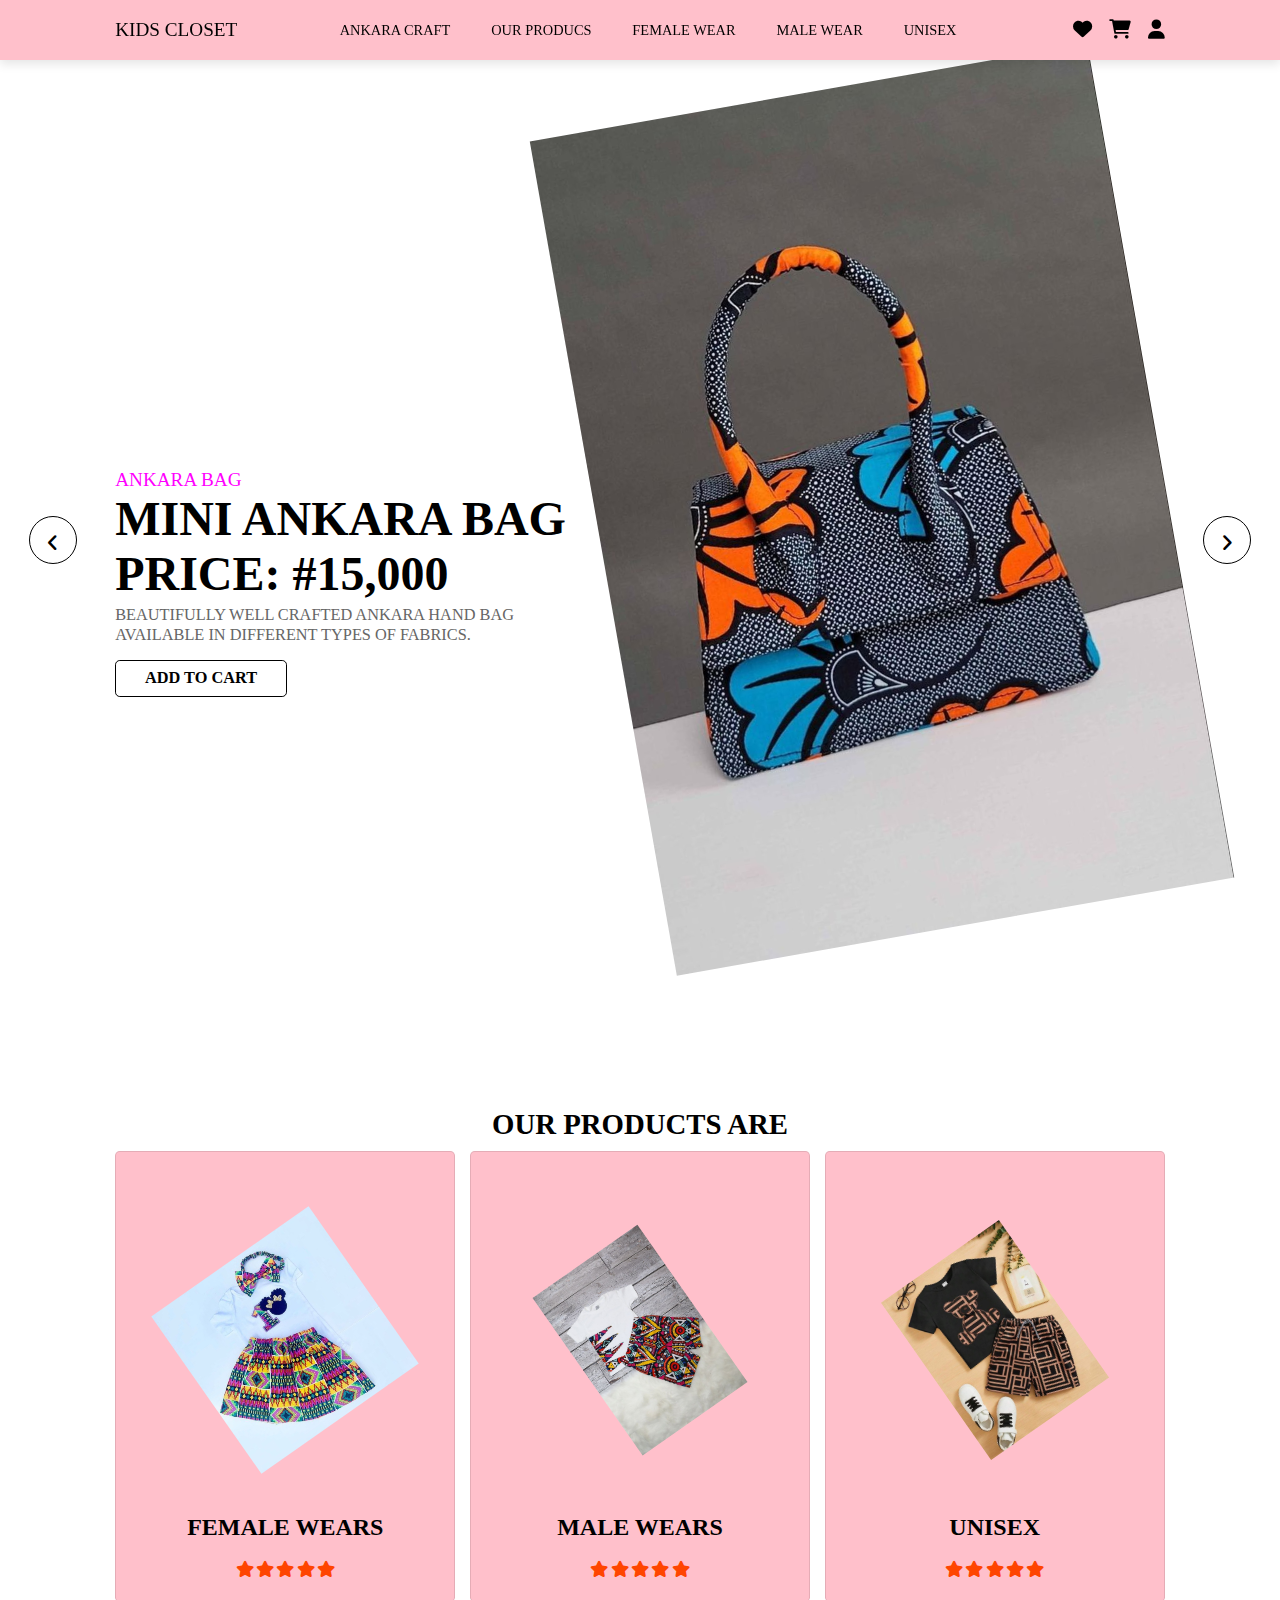
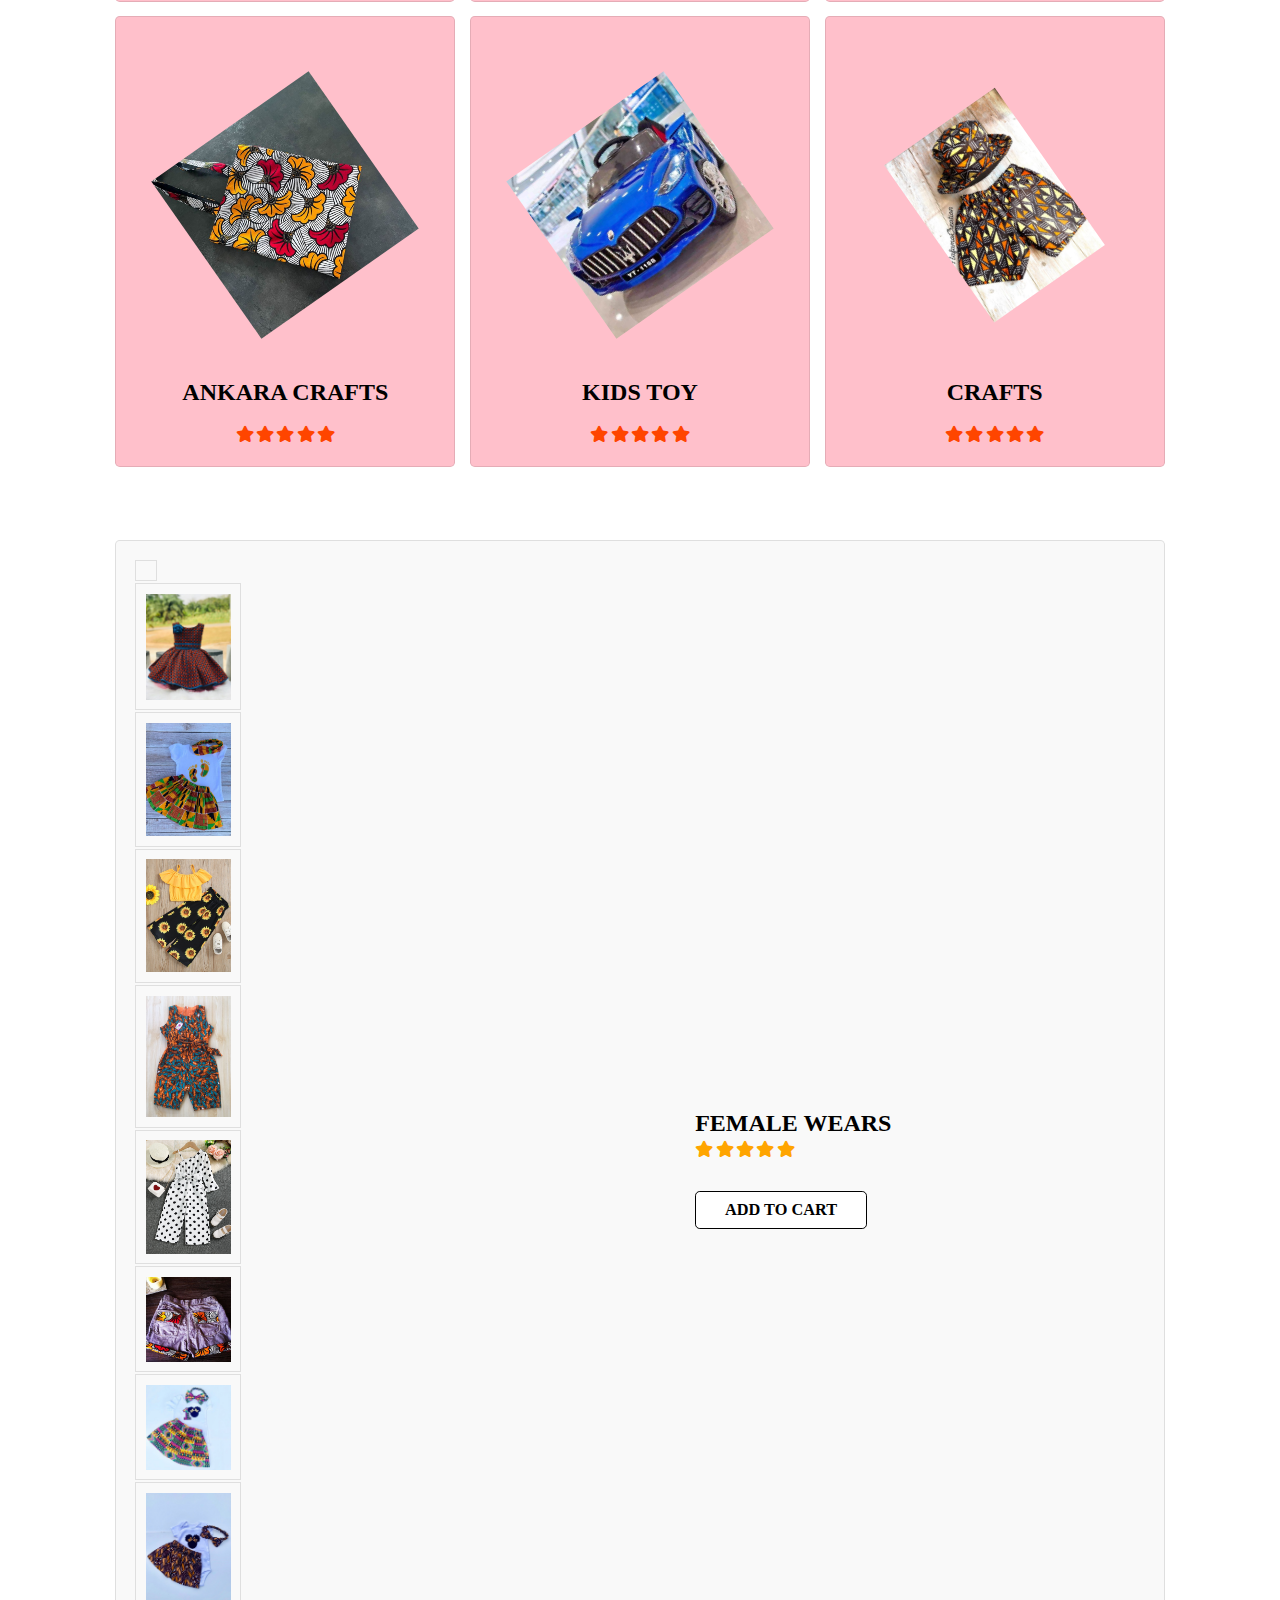
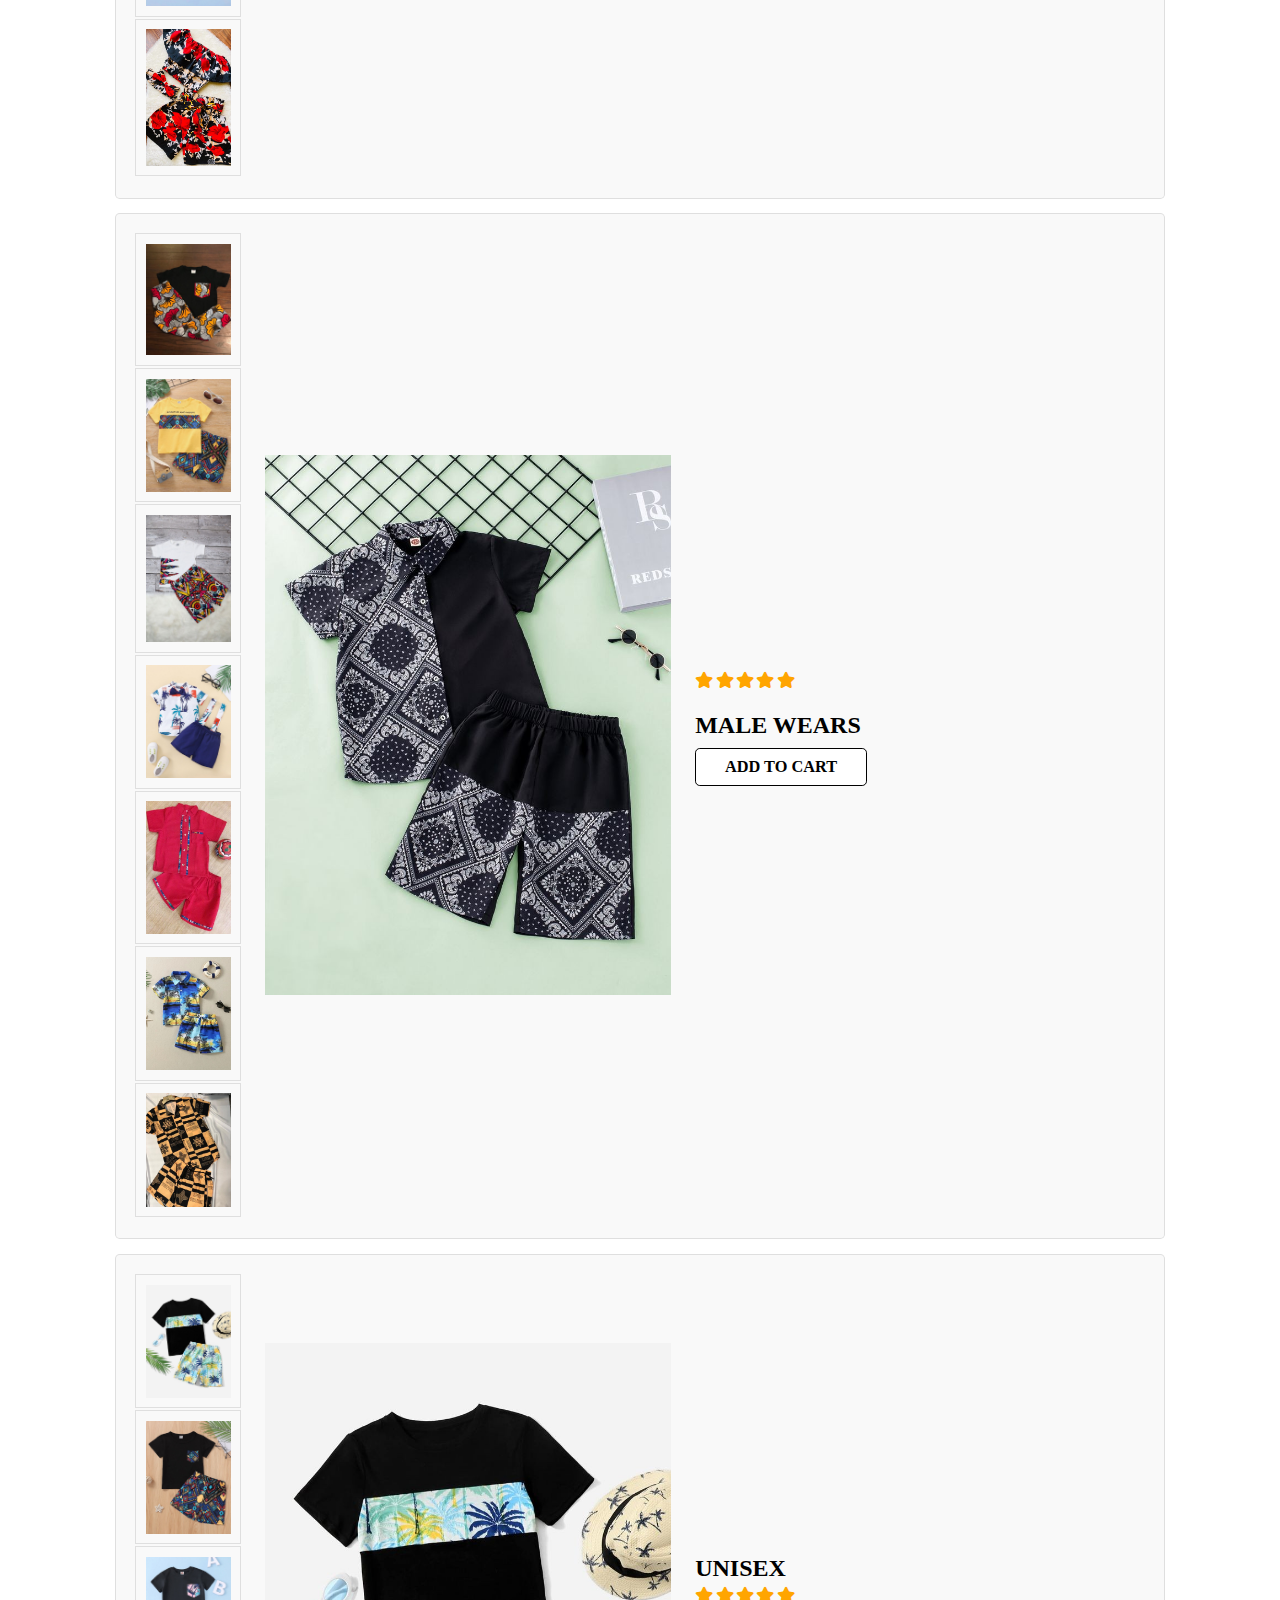
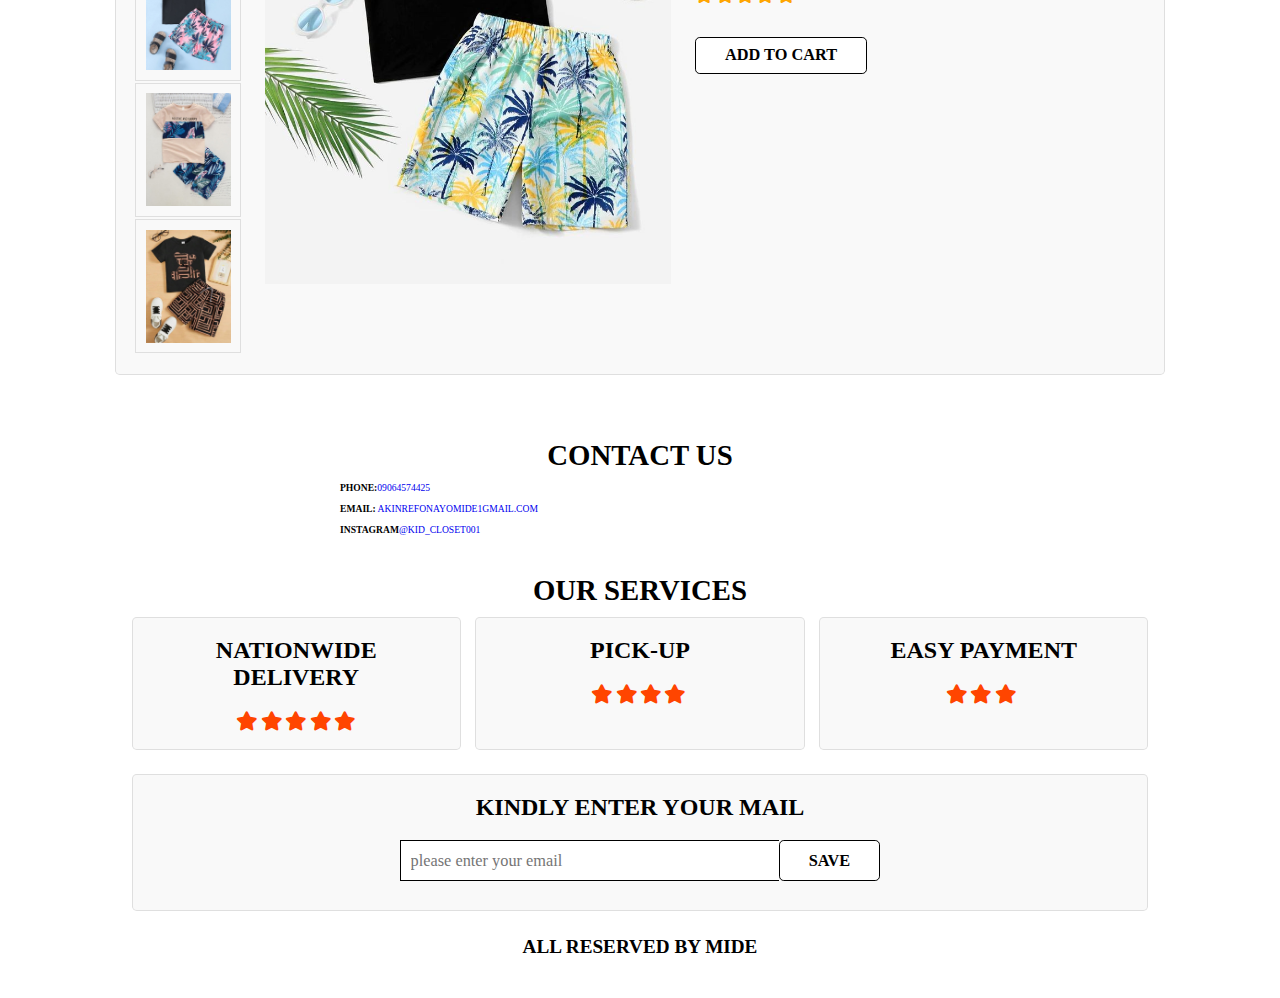
==== Ankara-Craft/index.html @ 2e48a8a9 "Ecom" ====
<!DOCTYPE html>
<html>
    <head>
        <link rel="stylesheet" href="https://cdnjs.cloudflare.com/ajax/libs/font-awesome/6.0.0/css/all.min.css" integrity="sha384-..." crossorigin="anonymous">
        <meta name="viewport" content="width=device-width, initial-scale=1.0">
        <link rel="stylesheet" href="styles.css">
    </head>
    <body>
        <header>
            <div id="menu-bar" class="fas fa-bars"></div>
            <a href="#" class="logo">Kids Closet</a>
            <nav class="navbar">
                <a href="#home">Ankara craft</a>
                <a href="#product">Our Producs</a>
                <a href="#fearured">female wear</a>
                <a href="#blog">Male wear</a>
                <a href="#news">unisex</a>
            </nav>
            <div class="icons">
                <a href="#"><i class="fas fa-heart"></i></a>
                <a href="#"><i class="fa fa-shopping-cart"></i></a>
                <a href="#"><i class="fa fa-user"></i></a>
            </div>
        </header>
        <!--end header-->
        <section class="home" id="home">
            <div class="slide-container active">
                <div class="slide">
                    <div class="content">
                        <span>Ankara Bag</span>
                        <h3>Mini Ankara bag</h3>
                        <h3>price: #15,000</h3>
                        <p>
                           Beautifully well crafted ankara hand bag
                        available in different types of fabrics.                      </p>
                        <a href="#" class="btn">add to cart</a>
                    </div>
                    <div class="image">
                        <img src="img/bag (2).jpg" class="shoe">
                    </div>
                </div>
            </div>
            <div class="slide-container">
                <div class="slide">
                    <div class="content">
                        <span>Ankara Bag</span>
                        <h3>Ankara hand bag</h3>
                        <h3>price: #12,000</h3>
                        <p>
                            Beautifully well crafted ankara hand bag
                            available in different types of fabrics
                        </p>
                        <a href="#" class="btn">add to cart</a>
                    </div>
                    <div class="image">
                        <img src="img/bag (3).jpg" class="shoe">
                    </div>
                </div>
            </div>
            <div class="slide-container">
                <div class="slide">
                    <div class="content">
                        <span>Ankara Bag</span>
                        <h3>Mini Ankara bag</h3>
                        <h3>price: #15,000</h3>
                        <p>
                        Beaitifully crafted ankara hand bag
                        available in different types of fabrics.
                        </p>
                        <a href="#" class="btn">add to card</a>
                    </div>
                    <div class="image">
                        <img src="img/bag (4).jpg" class="shoe">
                    </div>
                </div>
            </div>
            <div class="slide-container">
                <div class="slide">
                    <div class="content">
                        <span></span>
                        <h3>Ankara hand Bag</h3>
                        <h3>price: #15,000</h3>
                        <p>
            
                        </p>
                        <a href="#" class="btn">add to card</a>
                    </div>
                    <div class="image">
                        <img src="img/bag (5).jpg" class="shoe">
                    </div>
                </div>
            </div>

            <div id="prev" class="fa fa-angle-left" onclick="prev();"></div>
            <div id="next" class="fa fa-angle-right" onclick="next();"></div>
        </section>
        <!--end home-->
        <section class="product" id="product">
            <h1 class="heading">Our Products are<span></span></h1>
            <div class="box-container">
                <div class="box">
                    <div class="icons">
                        <a href="#" class="fa fa-heart"></a>
                        <a href="#" class="fa fa-share"></a>
                        <a href="#" class="fa fa-eye"></a>
                    </div>
                    <div class="content">
                        <img src="img/3 pcs femal.jpg" alt="gown" >
                        <h3>Female Wears</h3>
                        <div class="price"><span></span></div>
                        <div class="stars">
                            <i class="fa fa-star"></i>
                            <i class="fa fa-star"></i>
                            <i class="fa fa-star"></i>
                            <i class="fa fa-star"></i>
                            <i class="fa fa-star"></i>
                        </div>
                    </div>
                </div>
                <div class="box">
                    <div class="icons">
                        <a href="#" class="fa fa-heart"></a>
                        <a href="#" class="fa fa-share"></a>
                        <a href="#" class="fa fa-eye"></a>
                    </div>
                    <div class="content">
                        <img src="img/male (4).jpg" alt="">
                        <h3>Male wears</h3>
                        <div class="price"><span></span></div>
                        <div class="stars">
                            <i class="fa fa-star"></i>
                            <i class="fa fa-star"></i>
                            <i class="fa fa-star"></i>
                            <i class="fa fa-star"></i>
                            <i class="fa fa-star"></i>
                        </div>
                    </div>
                </div>
                <div class="box">
                    <div class="icons">
                        <a href="#" class="fa fa-heart"></a>
                        <a href="#" class="fa fa-share"></a>
                        <a href="#" class="fa fa-eye"></a>
                    </div>
                    <div class="content">
                        <img src="img/unisex (6).jpg" alt="">
                        <h3>Unisex</h3>
                        <div class="price"><span></span></div>
                        <div class="stars">
                            <i class="fa fa-star"></i>
                            <i class="fa fa-star"></i>
                            <i class="fa fa-star"></i>
                            <i class="fa fa-star"></i>
                            <i class="fa fa-star"></i>
                        </div>
                    </div>
                </div>
                <div class="box">
                    <div class="icons">
                        <a href="#" class="fa fa-heart"></a>
                        <a href="#" class="fa fa-share"></a>
                        <a href="#" class="fa fa-eye"></a>
                    </div>
                    <div class="content">
                        <img src="img/tote bag.jpg" alt="">
                        <h3>Ankara Crafts</h3>
                        <div class="price"><span></span></div>
                        <div class="stars">
                            <i class="fa fa-star"></i>
                            <i class="fa fa-star"></i>
                            <i class="fa fa-star"></i>
                            <i class="fa fa-star"></i>
                            <i class="fa fa-star"></i>
                        </div>
                    </div>
                </div>
                <div class="box">
                    <div class="icons">
                        <a href="#" class="fa fa-heart"></a>
                        <a href="#" class="fa fa-share"></a>
                        <a href="#" class="fa fa-eye"></a>
                    </div>
                    <div class="content">
                        <img src="img/toy.jpg" alt="">
                        <h3>Kids Toy</h3>
                        <div class="price"><span></span></div>
                        <div class="stars">
                            <i class="fa fa-star"></i>
                            <i class="fa fa-star"></i>
                            <i class="fa fa-star"></i>
                            <i class="fa fa-star"></i>
                            <i class="fa fa-star"></i>
                        </div>
                    </div>
                </div>
                <div class="box">
                    <div class="icons">
                        <a href="#" class="fa fa-heart"></a>
                        <a href="#" class="fa fa-share"></a>
                        <a href="#" class="fa fa-eye"></a>
                    </div>
                    <div class="content">
                        <img src="img/bucket hat and short.jpg" alt="">
                        <h3>Crafts</h3>
                        <div class="price"><span></span></div>
                        <div class="stars">
                            <i class="fa fa-star"></i>
                            <i class="fa fa-star"></i>
                            <i class="fa fa-star"></i>
                            <i class="fa fa-star"></i>
                            <i class="fa fa-star"></i>
                        </div>
                    </div>
                </div>
            </div>
        </section>
        <!--end product-->
        <section class="featured" id="fearured">
            <h1 class="heading"></h1>
            <div class="row">
                <div class="image-container">
                    <div class="small-image">
                        <img src="" alt="" class="featured-image-1">
                        
                        <img src="img/armless gown.jpg" alt="" class="featured-image-1">
                        <img src="img/female 3pcs.jpg" alt="" class="featured-image-1">
                        <img src="img/female 2pcs sunflower dress.jpg" alt="" class="featured-image-1">
                        <img src="img/female playsuit.jpg" alt="" class="featured-image-1">
                        <img src="img/female jumpsuit.jpg" alt="" class="featured-image-1">
                        <img src="img/female bum short.jpg" alt="" class="featured-image-1">
                        <img src="img/3 pcs femal.jpg" alt="" class="featured-image-1">
                        <img src="img/female.jpg" alt="" class="featured-image-1">
                        <img src="img/Girl set.jpg" alt="" class="featured-image-1">
                    </div>

                    <div class="big-image">
                        <img src="" alt="" class="big-image-1">
                    </div>
                </div>
                <div class="content">
                    <h3>Female Wears</h3>
                    <div class="stars">
                        <i class="fa fa-star"></i>
                        <i class="fa fa-star"></i>
                        <i class="fa fa-star"></i>
                        <i class="fa fa-star"></i>
                        <i class="fa fa-star"></i>
                    </div>
                    <p>
                        
        
                    </p>
                    <div class="price"><span></span></div>
                    <a href="#" class="btn">add to cart</a>
                </div>
            </div>
            <div class="row">
                <div class="image-container">
                    
                    <div class="small-image">
                        <img src="img/male (2).jpg" alt="" class="featured-image-2">
                        <img src="img/male (3).jpg" alt="" class="featured-image-2">
                        <img src="img/male (4).jpg" alt="" class="featured-image-2">
                        <img src="img/male (5).jpg" alt="" class="featured-image-2">
                        <img src="img/male (6).jpg" alt="" class="featured-image-2">
                        <img src="img/male (7).jpg" alt="" class="featured-image-2">
                        <img src="img/male wear.jpg" alt="" class="featured-image-2">
                    </div>
                    <div class="big-image">
                        <img src="img/male.jpg" alt="" class="big-image-2">
                    </div>
                </div>
                <div class="content">
                    <h3></h3>
                    <div class="stars">
                        <i class="fa fa-star"></i>
                        <i class="fa fa-star"></i>
                        <i class="fa fa-star"></i>
                        <i class="fa fa-star"></i>
                        <i class="fa fa-star"></i>
                    </div>
                    <p>
                        
                    </p>
                    <h3>Male Wears</h3>
                    <div class="price"><span></span></div>
                    <a href="#" class="btn">add to cart</a>
                </div>
            </div>
            <div class="row">
                <div class="image-container">
                    <div class="small-image">
                        <img src="img/unisex (2).jpg" alt="" class="featured-image-3">
                        <img src="img/unisex (3).jpg" alt="" class="featured-image-3">
                        <img src="img/unisex (4).jpg" alt="" class="featured-image-3">
                        <img src="img/unisex (5).jpg" alt="" class="featured-image-3">
                        <img src="img/unisex (6).jpg" alt="" class="featured-image-3">
                    </div>
                    <div class="big-image">
                        <img src="img/unisex (2).jpg" alt="" class="big-image-3">
                    </div>
                </div>
                <div class="content">
                    <h3>Unisex</h3>
                    <div class="stars">
                        <i class="fa fa-star"></i>
                        <i class="fa fa-star"></i>
                        <i class="fa fa-star"></i>
                        <i class="fa fa-star"></i>
                        <i class="fa fa-star"></i>
                    </div>
                    <p>
                    
                    </p>
                    <div class="price"><span></span></div>
                    <a href="#" class="btn">add to cart</a>
                </div>
            </div>
        </section>
        <!--end featured-->

        <main>
            <h1 class="heading">Contact Us</h1>
    <div class="box-container">
        <div class="box">
            
            <div class="contact-info">
                <p><strong>Phone:</strong><a href="09064574425">09064574425</a></p>
                <p><strong>Email:</strong> <a href="akinrefonayomide1@gmail.com">akinrefonayomide1gmail.com</a>   </p>
                <p><strong>Instagram</strong><a href="kid_closet001">@kid_closet001</a>    </p>
                <div class="social-icons">
                    
                    
                    </div>
                </div>
                </div>
            </div>
    
            


        <section class="blog" id="blog">
            <h1 class="heading">Our services <span></span></h1>
            <div class="box-container">
                <div class="box">
                
                    <h3>Nationwide Delivery</h3>
                    <p>
                        
                    </p>
                    <div class="stars">
                        <i class="fa fa-star"></i>
                        <i class="fa fa-star"></i>
                        <i class="fa fa-star"></i>
                        <i class="fa fa-star"></i>
                        <i class="fa fa fa-star"></i>
                    </div>
                </div>
                <div class="box">
                    
                    <h3>pick-up</h3>
                    <p>
            
                    </p>
                    <div class="stars">
                        <i class="fa fa-star"></i>
                        <i class="fa fa-star"></i>
                        <i class="fa fa-star"></i>
                        <i class="fa fa-star"></i>
                        <i class="fa fa fa-star-half-o"></i>
                    </div>
                </div>
                <div class="box">
                    
                    <h3>Easy Payment</h3>
                    <p>
                
                    </p>
                    <div class="stars">
                        <i class="fa fa-star"></i>
                        <i class="fa fa-star"></i>
                        <i class="fa fa-star"></i>
                        <i class="fa fa-star-o"></i>
                        <i class="fa fa fa-star-half-o"></i>
                    </div>
                </div>
            </div>
        </section>
        <!--end blog-->
        <section class="news" id="news">
            <div class="content">
                <h3>Kindly Enter your mail</h3>
                <p>
            
                </p>
                <form action="">
                    <input type="email" placeholder="please enter your email" class="email">
                    <input type="submit" value="save" class="btn">
                </form>
            </div>
        </section>
        <!--end news-->
        <section class="cridet" id="cridet">
            <div class="box">
                <h3>all reserved by Mide</h3>
            </div>
        </section>
    </body>
</html>

<script src="app.js"></script>
---- Ankara-Craft/styles.css ----
@font-face {
    font-family: 'iran_sans_bold';
    src: url('../Fonts/iran_sans_bold.woff') format('woff');
}

@font-face {
    font-family: 'iran_sans_light';
    src: url('../Fonts/iran_sans_light.woff') format('woff');
}

@font-face {
    font-family: 'iran_sans_medi';
    src: url('../Fonts/iran_sans_medi.woff') format('woff');
}
*{
    font-family:iran_sans_light;
    margin: 0;
    padding: 0;
    box-sizing: border-box;
    outline: none;
    border: none;
    text-decoration: none;
    text-transform: uppercase;
    transition: all .2s linear;
}
html{
    font-size: 60%;
    scroll-padding-top: 6rem;
    scroll-behavior: smooth;
}
header{
    position: fixed;
    top: 0;
    left: 0;
    right: 0;
    z-index: 1000;
    background: pink;
    padding: 2rem 9%;
    display: flex;
    align-items: center;
    justify-content: space-between;
    box-shadow: 0 .5rem 1rem rgba(0, 0, 0, .1);
}
header .logo{
    font-size: 2rem;
    color: #000;
    font-weight: 500;
}
header .navbar a{
    font-size: 1.5rem;
    color: #000;
    margin: 0 2rem;
}
header .navbar a:hover{
    color: orangered;
}
header .icons a{
    font-size: 2rem;
    color: #000;
    margin-left: 1.5rem;
}
header .icons a:hover{
    color: orangered;
}
#menu-bar{
    font-size: 2rem;
    padding: .5rem 1rem;
    border: .1rem solid #000;
    color: #000;
    border-radius: .3rem;
    cursor: pointer;
    display: none;
}

/* Add any additional styles here */


/* Add any additional styles here */

main {
    padding: 20px;
}

.contact-info {
    max-width: 600px;
    margin: 0 auto;
}

.contact-info p {
    margin-bottom: 10px;
}

.social-icons a {
    margin-right: 10px;
}

/* Add more styles as needed */





































/* end header  */
section{
    padding: 2rem 9%;
}
.home{
    padding: 0;
    position: relative;
}
.home .slide-container .slide{
    min-height: 100vh;
    display: flex;
    align-items: center;
    flex-wrap: wrap;
    gap: 1.5rem;
    padding: 0 9%;
    padding-top: 9rem;
}
.home .slide-container .slide .content{
    flex: 1 1 40rem;
    animation: slideContent .3s linear 1s backwards;
}
@keyframes slideContent{
    0%{
        opacity: 0;
        transform: translateX(-10rem);
    }
}
.home .slide-container .slide .image{
    flex: 1 1 50rem;
    padding-bottom: 15rem;
    position: relative;
    z-index: 0;
}
.home .slide-container .slide .image .shoe{
    width: 100%;
    transform: rotate(-10deg);
    animation: shoe .3s linear;
}
@keyframes shoe{
    0%{
        transform: rotate(0deg) scale(.5);
    }
}
.home .slide-container .slide .content span{
    font-size: 2rem;
    color: fuchsia;
}
.home .slide-container .slide .content h3{
    font-size: 5rem;
    color: black;
}
.home .slide-container .slide .content p{
    font-size: 1.7rem;
    color: #666;
    padding: .5rem 0;
}
.btn{
    display: inline-block;
    margin-top: 1rem;
    border-radius: .5rem;
    border: .2rem solid #000;
    font-weight: bolder;
    font-size: 1.7rem;
    color: #000;
    cursor: pointer;
    background: #fff;
    padding: .8rem 3rem;
}

.home .slide-container{
    display: none;
}
.home .slide-container.active{
    display: block;
}
.home #prev,.home #next{
    position: absolute;
    top: 50%;
    transform: translateY(-50%);
    z-index: 100;
    height: 5rem;
    width: 5rem;
    line-height: 5.5rem;
    font-size: 2rem;
    color: #000;
    border:.2rem solid #000;
    border-radius: 50%;
    text-align: center;
    cursor: pointer;
}
.home #prev:hover,.home #next:hover{
    color: #fff;
    background: orangered;
}
.home #prev{
    left: 3rem;
}
.home #next{
    right: 3rem;
}
/* end home  */
.heading{
    text-align: center;
    font-size: 3rem;
    padding: 10px;
    font-weight: bolder;
    text-transform: uppercase;
}
.heading span{
    color: rgb(252, 118, 69);
}
.product .box-container{
    display: flex;
    flex-wrap: wrap;
    gap: 1.5rem;
}
.product .box-container .box{
    border: .1rem solid rgba(0, 0, 0, .1);
    border-radius: .5rem;
    text-align: center;
    position: relative;
    overflow: hidden;
    background: pink;
    flex: 1 1 30rem;
}
.product .box-container .content{
    padding: 1.5rem;
}
.product .box-container .box img{
    height: 20rem;
    transform: rotate(-35deg);
    margin: 8rem 2rem;
}
.product .box-container .box:hover img{
    transform: rotate(-35deg) scale(1.2);
}
.product .box-container .box .icons{
    display: flex;
    flex-flow: column;
    position: absolute;
    top: .5rem;
    left: 1rem;
}
.product .box-container .box .icons a{
    height: 4.5rem;
    width: 5rem;
    line-height: 4.5rem;
    font-size: 2rem;
    color: #000;
    border: .1rem solid #000;
    border-radius: .5rem;
    background: #fff;
    margin-top: .5rem;
}
.product .box-container .box .icons{
    display: flex;
    flex-flow: column;
    position: absolute;
    top: .5rem;
    left: -10rem;
}
.product .box-container .box:hover .icons{
    left: 1rem;
}
.product .box-container .box .icons a:hover{
    color: orangered;
    color: #fff;
}
.product .box-container .box .content h3{
    color: #000;
    font-size: 2.5rem;
}
.product .box-container .box .content .price{
    color: #000;
    font-size: 2.5rem;
    font-weight: bolder;
    padding: 1rem 0;
}
.product .box-container .box .content .price span{
    color: #000;
    font-size: 1.5rem;
    text-decoration: line-through;
}
.product .box-container .box .content .stars{
    padding-bottom: 1rem;
}
.product .box-container .box .content .stars i{
    font-size: 1.7rem;
    color: orangered;
}
/* end product  */
.featured .row{
    display: flex;
    flex-wrap: wrap;
    gap: 1.5rem;
    border: .1rem solid rgba(0, 0, 0, .1);
    border-radius: .5rem;
    background: #f9f9f9;
    padding: 2rem;
    align-items: center;
    margin: 1.5rem 0;
}
.featured .row .content{
    flex: 1 1 40rem;
}
.featured .row .image-container{
    display: flex;
    gap: 1.5rem;
    align-items: center;
    flex: 1 1 50rem;
}
.featured .row .image-container .small-image{
    width: 20%;
}
.featured .row .image-container .big-image{
    width: 80%;
    padding: 1rem;
}
.featured .row .image-container .small-image img{
    width: 100%;
    padding: 1rem;
    border: .1rem solid rgba(0, 0, 0, .1);
    cursor: pointer;
}
.featured .row .image-container .small-image img:hover{
    background: #ccc;
}
.featured .row .image-container .big-image img{
    width: 100%;
}
.featured .row .image-container .big-image img:hover{
    transform: scale(1.05);
}
.featured .row .content h3{
    font-size: 2.5rem;
    color: #000;
}
.featured .row .content .stars i{
    font-size: 1.7rem;
    color: orange;
    padding: .5rem 0;
}
.featured .row .content p{
    font-size: 1.5rem;
    color: #666;
    padding: 1rem 0;
}
.featured .row .content .price{
    font-size: 2.5rem;
    color: #000;
    font-weight: bolder;
}
.featured .row .content .price span{
    font-size: 1.5rem;
    color: orange;
    text-decoration: line-through;
}
/* end featured  */
.blog .box-container{
    display: flex;
    flex-wrap: wrap;
    gap: 1.5rem;
}
.blog .box-container .box{
    flex: 1 1 30rem;
    text-align: center;
    border: .1rem solid rgba(0, 0, 0, .1);
    border-radius: .5rem;
    background: #f9f9f9;
    padding: 2rem;
}
.blog .box-container .box img{
    border-radius: 50%;
    object-fit: cover;
    height: 15rem;
    width: 15rem;
    margin: 1rem 0;
    border: 4px solid #ddd;
}
.blog .box-container .box img:hover{
   transform: scale(1.2);
}
.blog .box-container .box h3{
    font-size: 2.5rem;
    color: #000;
}
.blog .box-container .box p{
    font-size: 1.6rem;
    color: #666;
    padding: 1rem 0;
}
.blog .box-container .box .stars i{
    color: orangered;
    font-size: 2rem;
}
/* end blog  */
.news{
    padding-top: .5rem;
    padding-bottom: .5rem;
}
.news .content{
    text-align: center;
    border: .1rem solid rgba(0, 0, 0, .1);
    border-radius: .5rem;
    background: #f9f9f9;
    padding: 2rem;
}
.news .content h3{
    font-size: 2.5rem;
    color: #000;
}
.news .content p{
    font-size: 1.5rem;
    color: #666;
    margin: 1rem auto;
    max-width: 60rem;
}
.news .content form{
    margin:  1rem auto;
    max-width: 50rem;
    display: flex;
}

.news .content form .email{
    width: 100%;
    font-size: 1.7rem;
    text-transform: none;
    color: #333;
    padding: 1rem;
    border: .2rem solid #000;
    border-right: none;
    margin-top: 1rem;
}
.news .content form .btn{
    border-radius: none;
}
/* end news  */
.cridet .box{
    padding: .1rem;
    text-align: center;
}
.cridet .box h3{
    font-size: 2rem;
}


































/* Responsive  */
@media (max-width:768px){
    #menu-bar{
        display: block;
    }

    header .navbar{
        position: absolute;
        top: 100%;
        left: -120%;
        width: 100%;
        background: #eee;
        border-top: .1rem solid rgba(0, 0, 0, .1);
    }
    header .navbar a{
        font-size: 2rem;
        background: #fff;
        border: .1rem solid #000;
        border-radius: .5rem;
        padding: 1rem;
        margin: 1rem;
        display: block;
        text-align: center;
    }
    header .navbar.active{
        left: 0;
    }
}
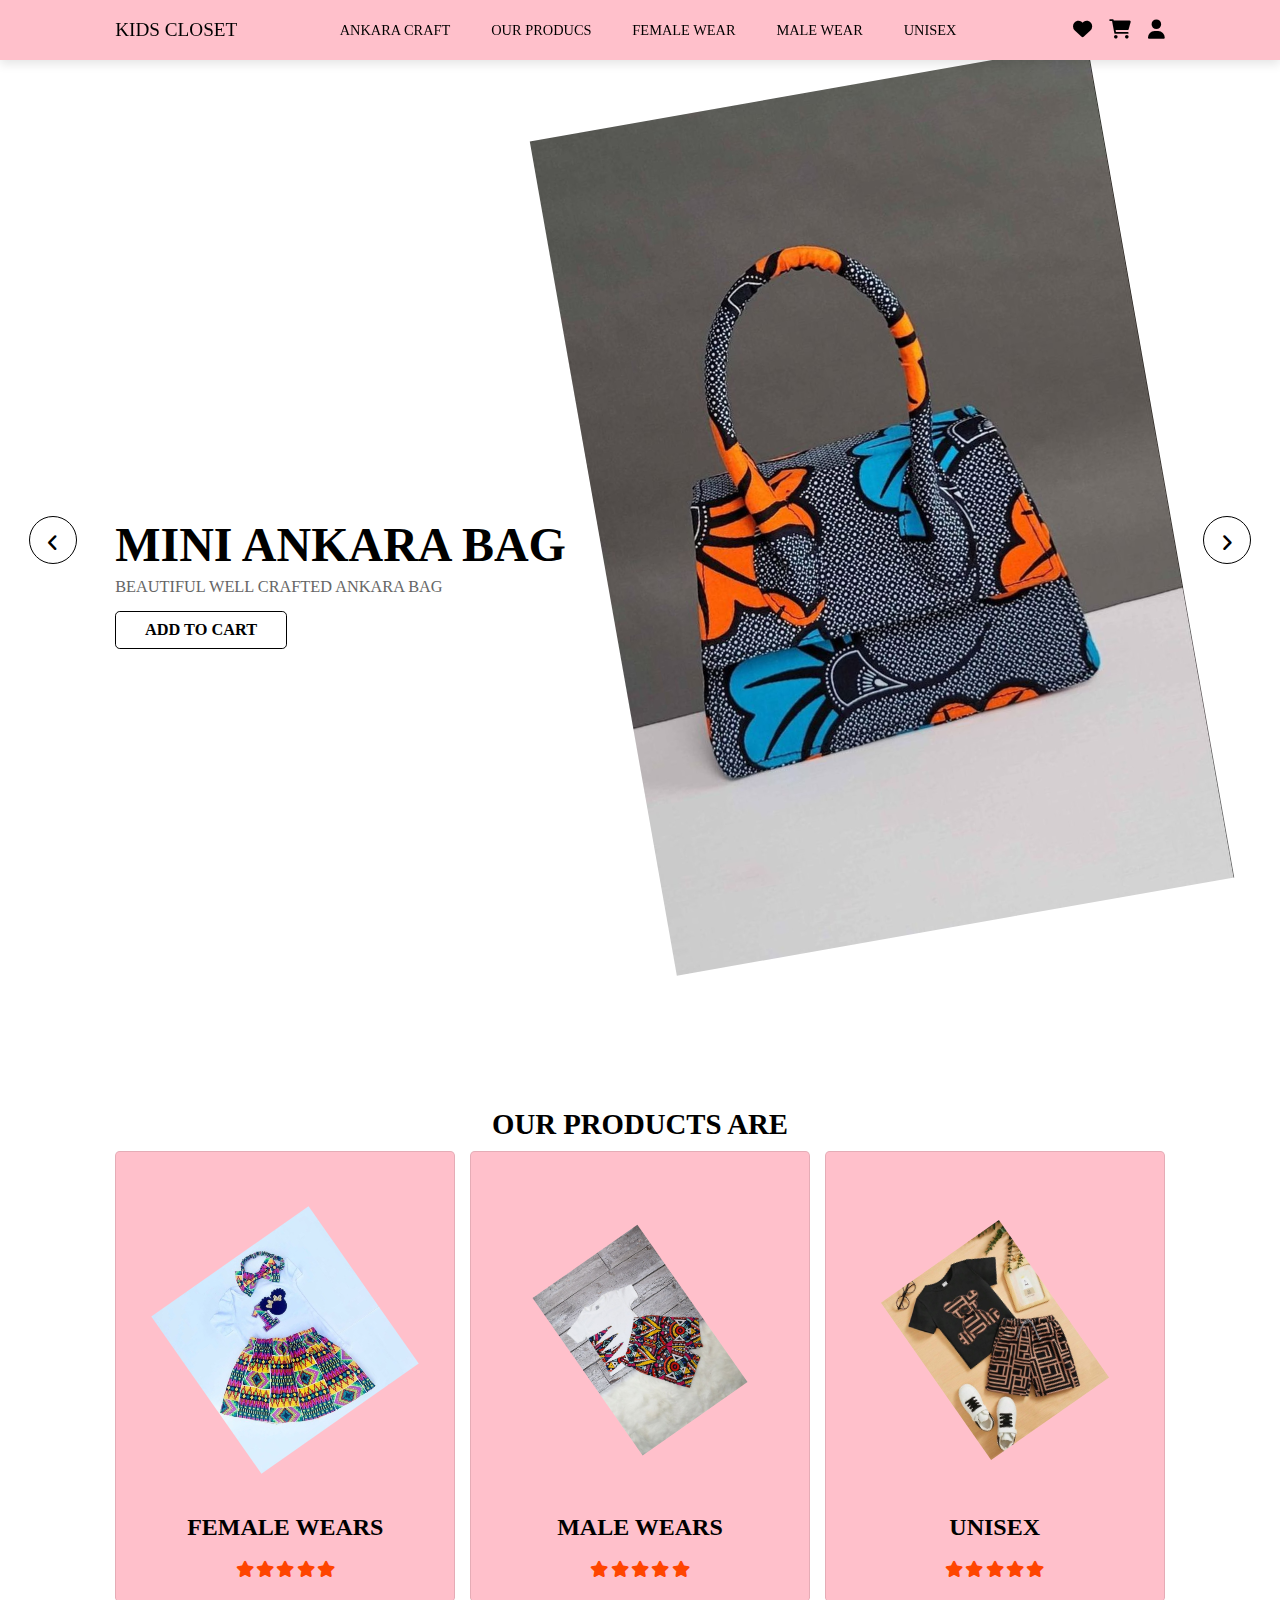
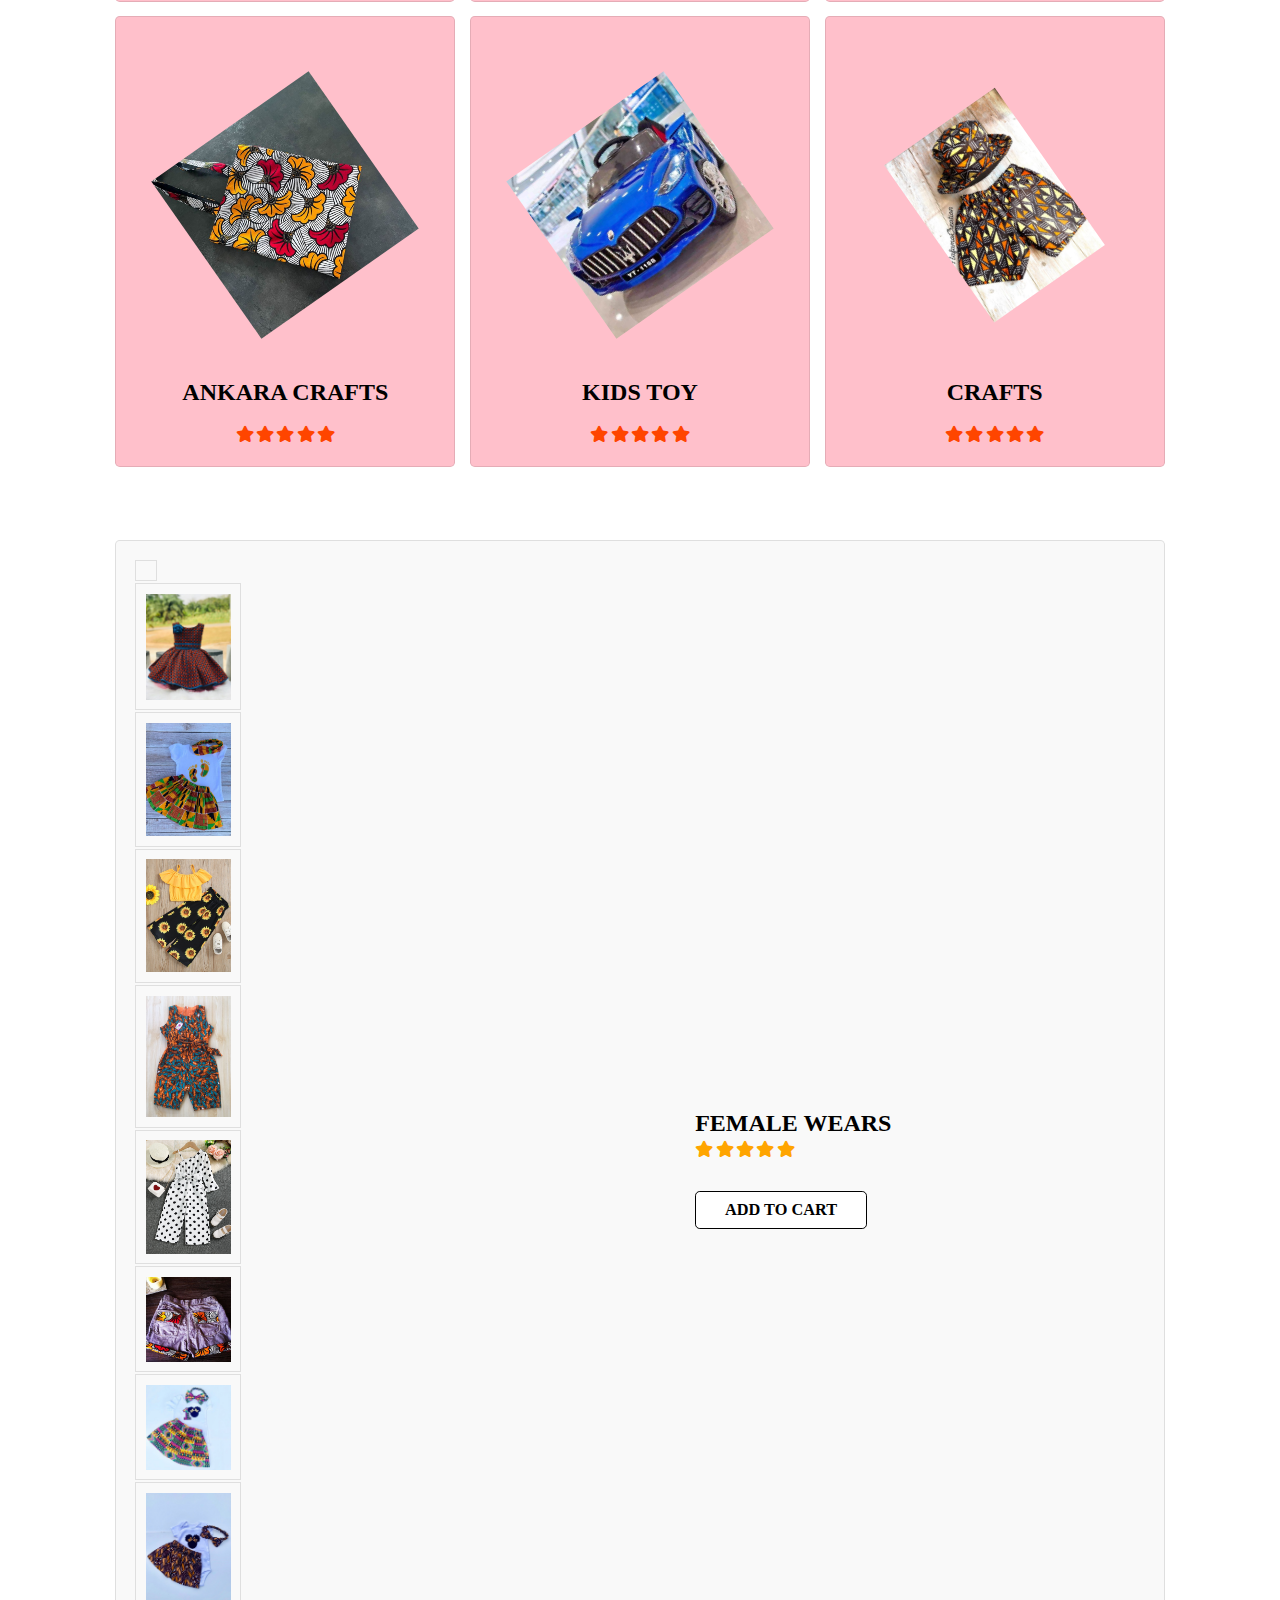
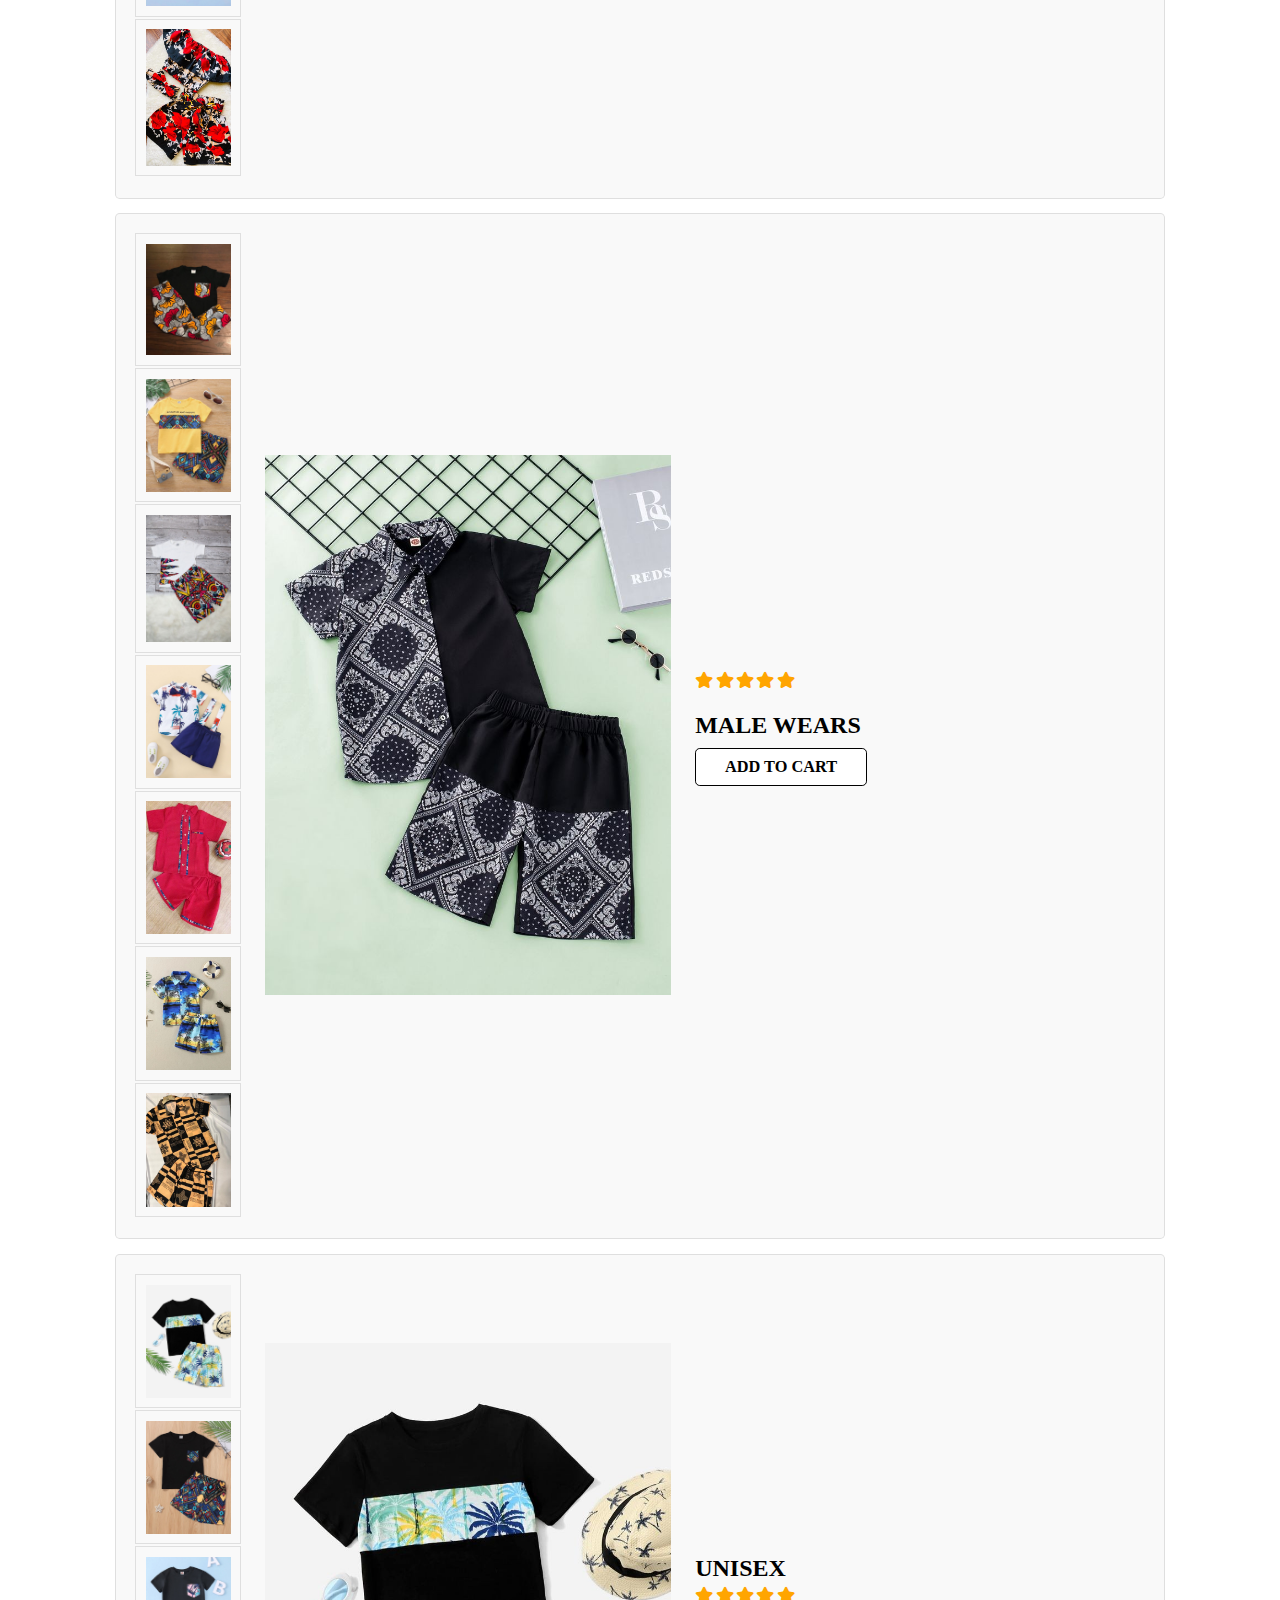
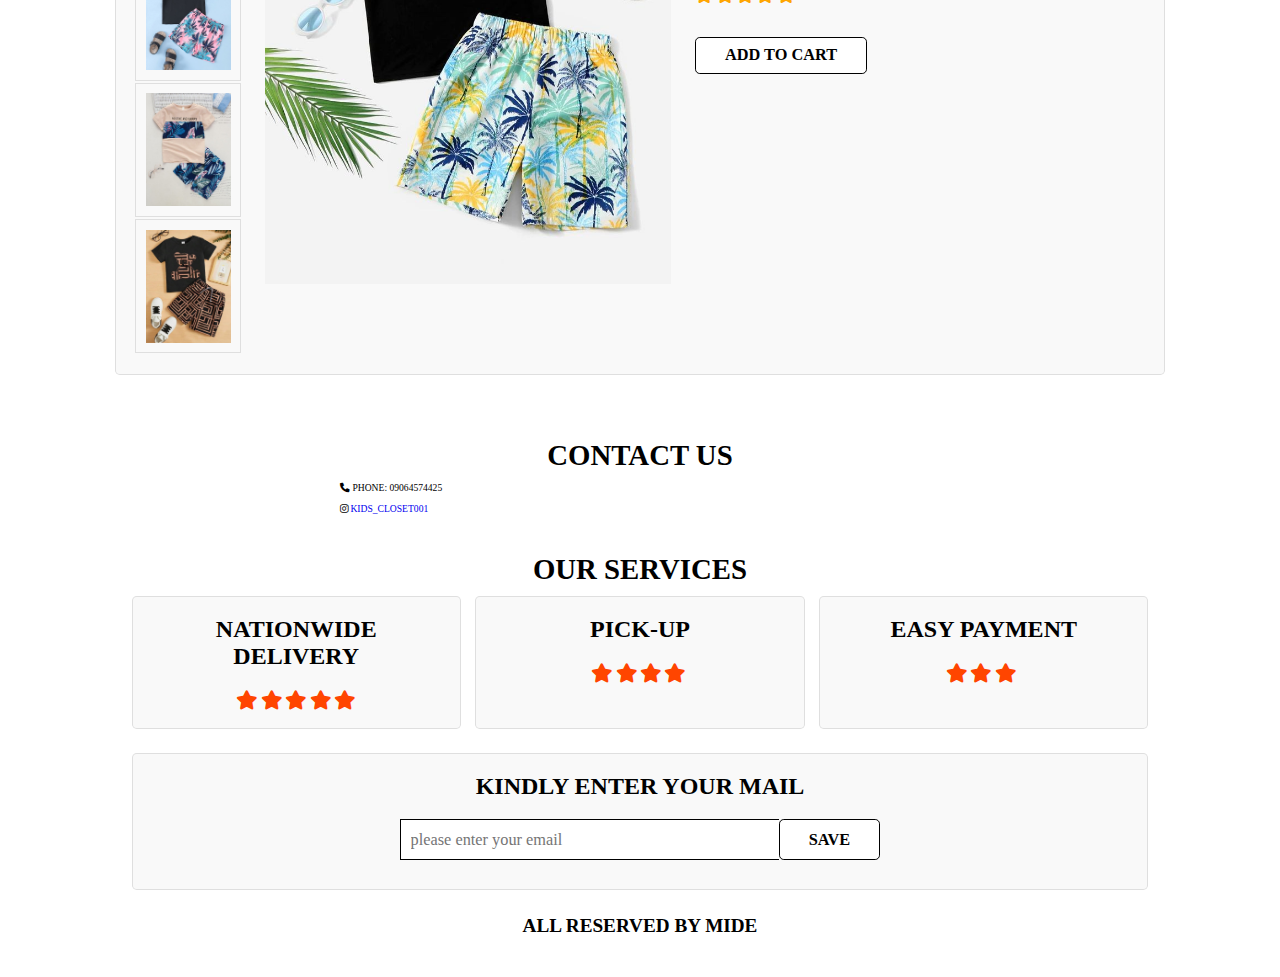
==== commit d96b852f: "E-commerce Ankara craft" ====
--- a/Ankara-Craft/index.html
+++ b/Ankara-Craft/index.html
@@ -27,12 +27,11 @@
             <div class="slide-container active">
                 <div class="slide">
                     <div class="content">
-                        <span>Ankara Bag</span>
-                        <h3>Mini Ankara bag</h3>
-                        <h3>price: #15,000</h3>
+                       <h3> Mini Ankara Bag</h3>
+                        <h3></h3>
+                        <h3></h3>
                         <p>
-                           Beautifully well crafted ankara hand bag
-                        available in different types of fabrics.                      </p>
+                           Beautiful well crafted ankara bag                     </p>
                         <a href="#" class="btn">add to cart</a>
                     </div>
                     <div class="image">
@@ -43,12 +42,11 @@
             <div class="slide-container">
                 <div class="slide">
                     <div class="content">
-                        <span>Ankara Bag</span>
-                        <h3>Ankara hand bag</h3>
-                        <h3>price: #12,000</h3>
+                        <span></span>
+                        <h3>Ankara Bag</h3>
+                        <h3></h3>
                         <p>
-                            Beautifully well crafted ankara hand bag
-                            available in different types of fabrics
+                            nice hand crafted ankara bag
                         </p>
                         <a href="#" class="btn">add to cart</a>
                     </div>
@@ -60,11 +58,11 @@
             <div class="slide-container">
                 <div class="slide">
                     <div class="content">
-                        <span>Ankara Bag</span>
+                        <span></span>
                         <h3>Mini Ankara bag</h3>
-                        <h3>price: #15,000</h3>
+                        <h3></h3>
                         <p>
-                        Beaitifully crafted ankara hand bag
+                        Beautifully crafted ankara hand bag
                         available in different types of fabrics.
                         </p>
                         <a href="#" class="btn">add to card</a>
@@ -79,8 +77,9 @@
                     <div class="content">
                         <span></span>
                         <h3>Ankara hand Bag</h3>
-                        <h3>price: #15,000</h3>
+                        <h3></h3>
                         <p>
+                            well crafted ankara bag,
             
                         </p>
                         <a href="#" class="btn">add to card</a>
@@ -252,6 +251,8 @@
                     </p>
                     <div class="price"><span></span></div>
                     <a href="#" class="btn">add to cart</a>
+
+
                 </div>
             </div>
             <div class="row">
@@ -325,9 +326,13 @@
         <div class="box">
             
             <div class="contact-info">
-                <p><strong>Phone:</strong><a href="09064574425">09064574425</a></p>
-                <p><strong>Email:</strong> <a href="akinrefonayomide1@gmail.com">akinrefonayomide1gmail.com</a>   </p>
-                <p><strong>Instagram</strong><a href="kid_closet001">@kid_closet001</a>    </p>
+                <!-- Add this code in the Contact Us section -->
+<div class="contact-info">
+    <p><i class="fas fa-phone"></i> Phone: 09064574425</p>
+
+    <p><i class="fab fa-instagram"></i> <a href="https://t.co/yFYvjNk5Pb" target="_blank">Kids_closet001</a></p>
+</div>
+
                 <div class="social-icons">
                     
                     
